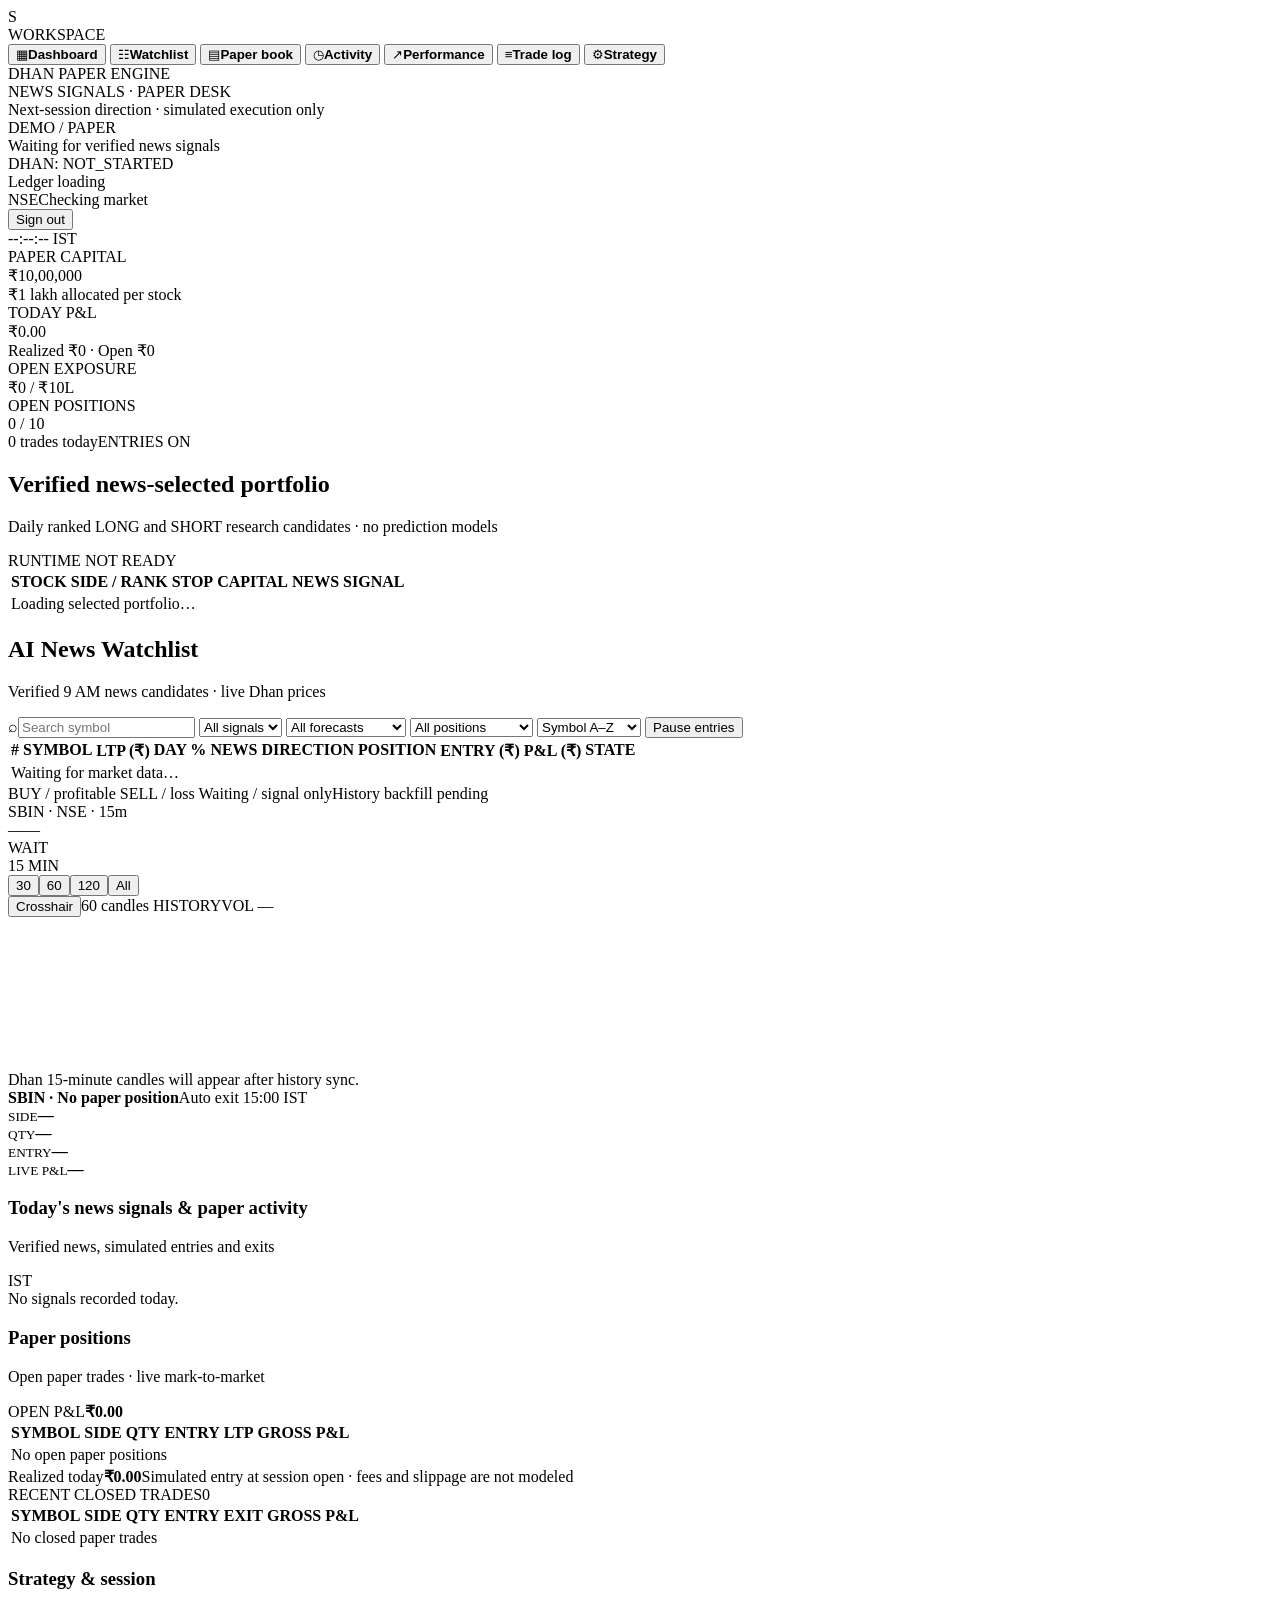
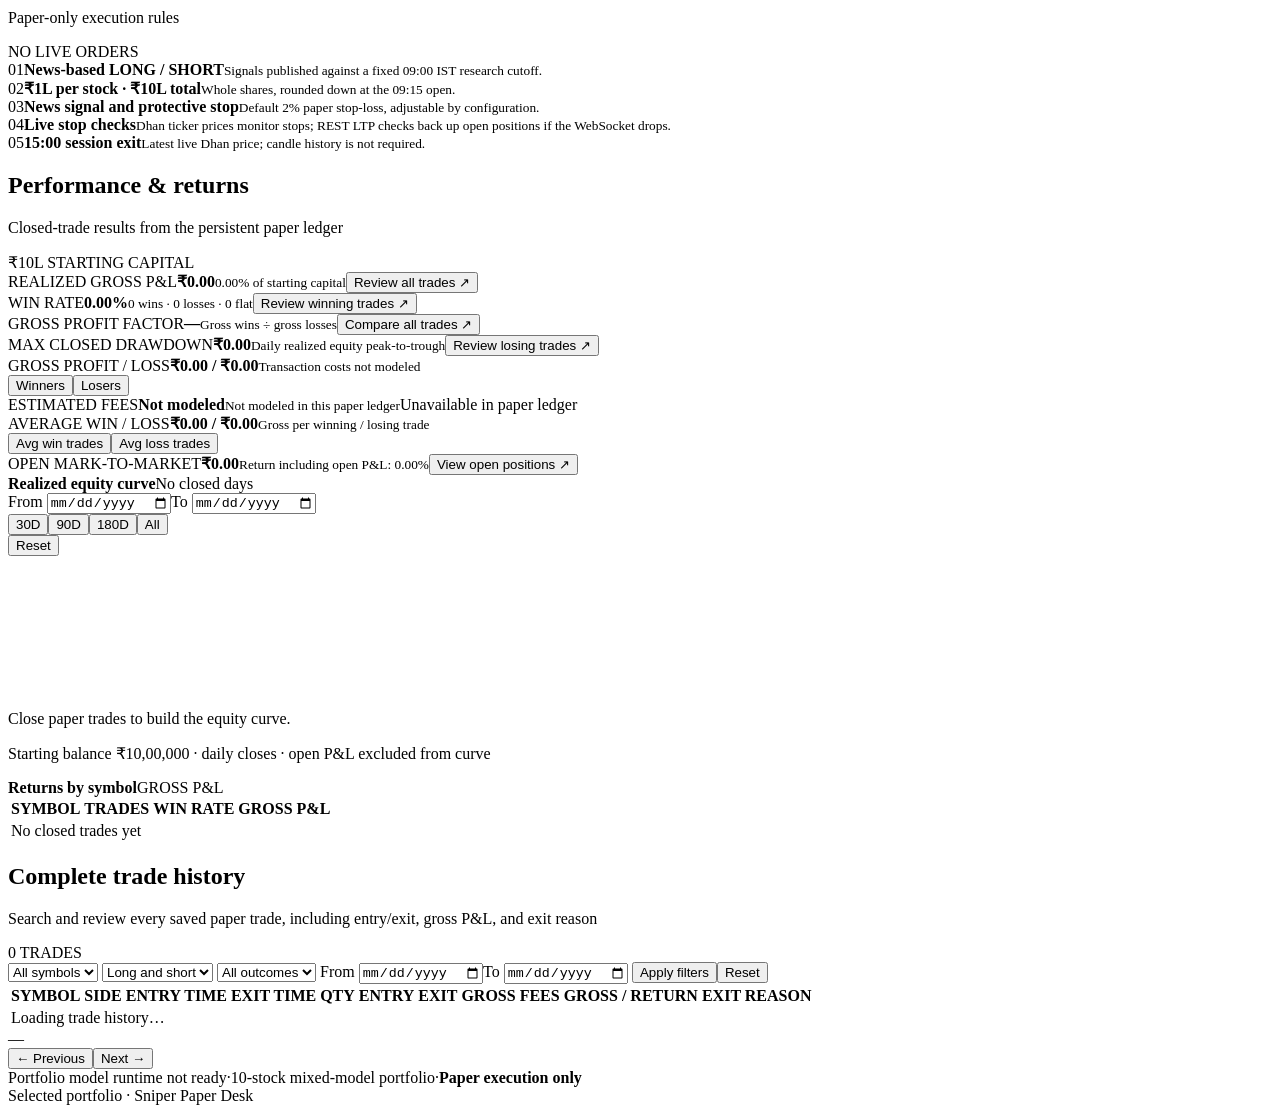
==== desk/static/index.html @ 4b7d9624 "Port Sniper Paper Desk static/index.html into news-driven research dashboard" ====
<!doctype html>
<html lang="en">
<head>
  <meta charset="utf-8">
  <meta name="viewport" content="width=device-width, initial-scale=1">
  <meta name="theme-color" content="#0c1118">
  <base href="/">
  <title>News Signal · Paper Desk</title>
  <link rel="stylesheet" href="static/styles.css?v=interactive-1">
</head>
<body>
  <div class="app-shell">
    <aside class="sidebar">
      <div class="brand-mark">S</div>
      <div class="sidebar-label">WORKSPACE</div>
      <div class="side-nav">
        <button class="nav-item active" title="Dashboard" aria-label="Dashboard" data-target="dashboardTop"><span>▦</span><b>Dashboard</b></button>
        <button class="nav-item" title="Watchlist" aria-label="Watchlist" data-target="watchlistPanel"><span>☷</span><b>Watchlist</b></button>
        <button class="nav-item" title="Paper book" aria-label="Paper book" data-target="paperBookPanel"><span>▤</span><b>Paper book</b></button>
        <button class="nav-item" title="Activity" aria-label="Activity" data-target="activityPanel"><span>◷</span><b>Activity</b></button>
        <button class="nav-item" title="Performance" aria-label="Performance" data-target="performancePanel"><span>↗</span><b>Performance</b></button>
        <button class="nav-item" title="Trade history" aria-label="Trade history" data-target="tradeHistoryPanel"><span>≡</span><b>Trade log</b></button>
        <button class="nav-item" title="Strategy rules" aria-label="Strategy rules" data-target="strategyPanel"><span>⚙</span><b>Strategy</b></button>
      </div>
      <div class="sidebar-bottom"><span class="mini-led"></span><span>DHAN PAPER ENGINE</span></div>
    </aside>

    <main class="main-area">
      <header id="dashboardTop" class="topbar">
        <div class="brand-lockup">
          <div class="brand-title">NEWS SIGNALS <span>· PAPER DESK</span></div>
          <div class="brand-subtitle">Next-session direction · simulated execution only</div>
        </div>
        <div class="topbar-right">
          <div class="mode-chip"><span class="mode-dot"></span>DEMO / PAPER</div>
          <div class="market-chip"><span id="connectionDot" class="status-dot amber"></span><span id="connectionText">Waiting for verified news signals</span></div>
          <div class="market-chip" id="dhanAuthChip" title="Dhan data token status"><span id="dhanAuthText">DHAN: NOT_STARTED</span></div>
          <div id="storageChip" class="market-chip storage-chip" title="Paper ledger status"><span id="storageDot" class="status-dot amber"></span><span id="storageText">Ledger loading</span></div>
          <div class="market-chip"><span class="exchange-mark">NSE</span><span id="marketText">Checking market</span></div>
          <button id="logoutButton" class="login-action" type="button">Sign out</button>
          <div id="clockText" class="clock-text">--:--:-- IST</div>
        </div>
      </header>

      <section class="metrics-grid">
        <article class="metric-card"><div class="metric-label">PAPER CAPITAL</div><div id="capitalMetric" class="metric-value">₹10,00,000</div><div class="metric-foot">₹1 lakh allocated per stock</div></article>
        <article class="metric-card"><div class="metric-label">TODAY P&amp;L</div><div id="dayPnlMetric" class="metric-value positive">₹0.00</div><div id="pnlBreakdown" class="metric-foot">Realized ₹0 · Open ₹0</div></article>
        <article class="metric-card"><div class="metric-label">OPEN EXPOSURE</div><div id="exposureMetric" class="metric-value">₹0 / ₹10L</div><div class="meter"><span id="exposureMeter"></span></div></article>
        <article class="metric-card"><div class="metric-label">OPEN POSITIONS</div><div id="positionsMetric" class="metric-value">0 / 10</div><div class="metric-foot"><span id="tradesMetric">0 trades today</span><span id="paperState" class="paper-state">ENTRIES ON</span></div></article>
      </section>

      <section id="portfolioPanel" class="panel portfolio-panel">
        <div class="panel-heading"><div><h2>Verified news-selected portfolio</h2><p>Daily ranked LONG and SHORT research candidates · no prediction models</p></div><span id="portfolioRuntimeState" class="safe-chip">RUNTIME NOT READY</span></div>
        <div class="table-scroll"><table class="positions-table"><thead><tr><th>STOCK</th><th>SIDE / RANK</th><th>STOP</th><th class="num">CAPITAL</th><th>NEWS SIGNAL</th></tr></thead><tbody id="portfolioConfigBody"><tr><td colspan="5" class="empty-row">Loading selected portfolio…</td></tr></tbody></table></div>
      </section>

      <section class="workspace-grid">
        <article id="watchlistPanel" class="panel scanner-panel">
          <div class="panel-heading scanner-heading">
            <div><h2>AI News Watchlist</h2><p id="scannerCaption">Verified 9 AM news candidates · live Dhan prices</p></div>
            <div class="table-tools">
              <label class="search-box"><span>⌕</span><input id="searchInput" type="search" placeholder="Search symbol" autocomplete="off"></label>
              <select id="signalFilter" aria-label="Filter signals"><option value="ALL">All signals</option><option value="BUY">BUY</option><option value="SELL">SELL</option><option value="WAIT">WAIT</option></select>
              <select id="forecastFilter" aria-label="Filter news direction"><option value="ALL">All forecasts</option><option value="UP">Forecast UP</option><option value="DOWN">Forecast DOWN</option></select>
              <select id="positionFilter" aria-label="Filter position status"><option value="ALL">All positions</option><option value="OPEN">Open positions</option><option value="FLAT">No open position</option></select>
              <select id="scannerSort" aria-label="Sort scanner"><option value="symbol">Symbol A–Z</option><option value="change_desc">Day change ↓</option><option value="change_asc">Day change ↑</option><option value="ltp_desc">Price ↓</option><option value="pnl_desc">P&amp;L ↓</option></select>
              <button id="pauseButton" class="small-button">Pause entries</button>
            </div>
          </div>
          <div class="table-scroll">
            <table class="scanner-table">
              <thead><tr><th>#</th><th>SYMBOL</th><th class="num">LTP (₹)</th><th class="num">DAY %</th><th>NEWS DIRECTION</th><th>POSITION</th><th class="num">ENTRY (₹)</th><th class="num">P&amp;L (₹)</th><th>STATE</th></tr></thead>
              <tbody id="scannerBody"><tr><td colspan="9" class="empty-row">Waiting for market data…</td></tr></tbody>
            </table>
          </div>
          <div class="scanner-foot"><span><i class="legend-dot green"></i> BUY / profitable</span><span><i class="legend-dot red"></i> SELL / loss</span><span><i class="legend-dot amber"></i> Waiting / signal only</span><span id="historyStatus" class="history-status">History backfill pending</span></div>
        </article>

        <article class="panel chart-panel">
          <div class="chart-heading">
            <div><div id="chartSymbol" class="chart-symbol">SBIN <span>· NSE · 15m</span></div><div class="chart-subline"><span id="chartPrice">—</span><span id="chartChange" class="muted">—</span></div></div>
            <span id="chartSignal" class="signal-chip wait">WAIT</span>
          </div>
          <div class="chart-tools"><span>15 MIN</span><div class="chart-range-controls" role="group" aria-label="Candles shown"><button type="button" data-candle-range="30">30</button><button type="button" data-candle-range="60" class="active">60</button><button type="button" data-candle-range="120">120</button><button type="button" data-candle-range="ALL">All</button></div><button id="crosshairToggle" class="chart-tool-button active" type="button" aria-pressed="true">Crosshair</button><span id="chartRangeCaption" class="chart-range-caption">60 candles</span><span id="chartFeedState" class="chart-live historical"><i class="mini-led"></i> HISTORY</span><span class="chart-spacer"></span><span id="chartVolume">VOL —</span></div>
          <div class="chart-canvas-wrap"><canvas id="candleChart" aria-label="15 minute candlestick chart with OHLC hover details" tabindex="0"></canvas><div id="chartEmpty" class="chart-empty">Dhan 15-minute candles will appear after history sync.</div><div id="candleTooltip" class="chart-tooltip" role="status" aria-live="polite"></div></div>
          <div class="position-detail">
            <div class="detail-title"><b id="positionTitle">SBIN · No paper position</b><span id="autoExit">Auto exit 15:00 IST</span></div>
            <div class="detail-grid">
              <div><small>SIDE</small><b id="detailSide">—</b></div>
              <div><small>QTY</small><b id="detailQty">—</b></div>
              <div><small>ENTRY</small><b id="detailEntry">—</b></div>
              <div><small>LIVE P&amp;L</small><b id="detailPnl">—</b></div>
            </div>
          </div>
        </article>
      </section>

      <section class="bottom-grid">
        <article id="activityPanel" class="panel lower-panel">
          <div class="lower-heading"><div><h3>Today's news signals &amp; paper activity</h3><p>Verified news, simulated entries and exits</p></div><span class="panel-kicker">IST</span></div>
          <div class="activity-list" id="activityList"><div class="empty-row">No signals recorded today.</div></div>
        </article>
        <article id="paperBookPanel" class="panel lower-panel positions-panel">
          <div class="lower-heading"><div><h3>Paper positions</h3><p>Open paper trades · live mark-to-market</p></div><div class="pnl-mini"><span>OPEN P&amp;L</span><b id="openPnlMini">₹0.00</b></div></div>
          <div class="table-scroll lower-table-scroll"><table class="positions-table"><thead><tr><th>SYMBOL</th><th>SIDE</th><th class="num">QTY</th><th class="num">ENTRY</th><th class="num">LTP</th><th class="num">GROSS P&amp;L</th></tr></thead><tbody id="positionsBody"><tr><td colspan="6" class="empty-row">No open paper positions</td></tr></tbody></table></div>
          <div class="realized-row"><span>Realized today</span><b id="realizedPnl">₹0.00</b><span class="cost-note">Simulated entry at session open · fees and slippage are not modeled</span></div>
          <div class="trade-history-heading"><span>RECENT CLOSED TRADES</span><span id="closedTradeCount">0</span></div>
          <div class="table-scroll lower-table-scroll"><table class="positions-table"><thead><tr><th>SYMBOL</th><th>SIDE</th><th class="num">QTY</th><th class="num">ENTRY</th><th class="num">EXIT</th><th class="num">GROSS P&amp;L</th></tr></thead><tbody id="closedTradesBody"><tr><td colspan="6" class="empty-row">No closed paper trades</td></tr></tbody></table></div>
        </article>
        <article id="strategyPanel" class="panel lower-panel rules-panel">
          <div class="lower-heading"><div><h3>Strategy &amp; session</h3><p>Paper-only execution rules</p></div><span class="safe-chip">NO LIVE ORDERS</span></div>
          <div class="rule-list">
            <div><span class="rule-index">01</span><span><b>News-based LONG / SHORT</b><small>Signals published against a fixed 09:00 IST research cutoff.</small></span></div>
            <div><span class="rule-index">02</span><span><b>₹1L per stock · ₹10L total</b><small>Whole shares, rounded down at the 09:15 open.</small></span></div>
            <div><span class="rule-index">03</span><span><b>News signal and protective stop</b><small>Default 2% paper stop-loss, adjustable by configuration.</small></span></div>
            <div><span class="rule-index">04</span><span><b>Live stop checks</b><small>Dhan ticker prices monitor stops; REST LTP checks back up open positions if the WebSocket drops.</small></span></div>
            <div><span class="rule-index">05</span><span><b>15:00 session exit</b><small>Latest live Dhan price; candle history is not required.</small></span></div>
          </div>
        </article>
      </section>

      <section id="performancePanel" class="panel analytics-panel">
        <div class="panel-heading analytics-heading"><div><h2>Performance &amp; returns</h2><p>Closed-trade results from the persistent paper ledger</p></div><span class="panel-kicker">₹10L STARTING CAPITAL</span></div>
        <div class="analytics-grid">
          <article class="analytics-card"><span>REALIZED GROSS P&amp;L</span><b id="perfReturn">₹0.00</b><small id="perfReturnPct">0.00% of starting capital</small><button class="card-action" type="button" data-history-outcome="">Review all trades ↗</button></article>
          <article class="analytics-card"><span>WIN RATE</span><b id="perfWinRate">0.00%</b><small id="perfTradeSplit">0 wins · 0 losses · 0 flat</small><button class="card-action" type="button" data-history-outcome="WIN">Review winning trades ↗</button></article>
          <article class="analytics-card"><span>GROSS PROFIT FACTOR</span><b id="perfProfitFactor">—</b><small>Gross wins ÷ gross losses</small><button class="card-action" type="button" data-history-outcome="">Compare all trades ↗</button></article>
          <article class="analytics-card"><span>MAX CLOSED DRAWDOWN</span><b id="perfDrawdown">₹0.00</b><small id="perfDrawdownPct">Daily realized equity peak-to-trough</small><button class="card-action" type="button" data-history-outcome="LOSS">Review losing trades ↗</button></article>
          <article class="analytics-card"><span>GROSS PROFIT / LOSS</span><b id="perfGross">₹0.00 / ₹0.00</b><small>Transaction costs not modeled</small><div class="card-actions"><button class="card-action" type="button" data-history-outcome="WIN">Winners</button><button class="card-action" type="button" data-history-outcome="LOSS">Losers</button></div></article>
          <article class="analytics-card"><span>ESTIMATED FEES</span><b id="perfFees">Not modeled</b><small>Not modeled in this paper ledger</small><span class="card-action muted-action">Unavailable in paper ledger</span></article>
          <article class="analytics-card"><span>AVERAGE WIN / LOSS</span><b id="perfAvgWinLoss">₹0.00 / ₹0.00</b><small>Gross per winning / losing trade</small><div class="card-actions"><button class="card-action" type="button" data-history-outcome="WIN">Avg win trades</button><button class="card-action" type="button" data-history-outcome="LOSS">Avg loss trades</button></div></article>
          <article class="analytics-card"><span>OPEN MARK-TO-MARKET</span><b id="perfOpenPnl">₹0.00</b><small id="perfEquityReturn">Return including open P&amp;L: 0.00%</small><button class="card-action" type="button" data-scroll-target="paperBookPanel">View open positions ↗</button></article>
        </div>
        <div class="analytics-lower">
          <div class="equity-card"><div class="subpanel-heading equity-heading"><b>Realized equity curve</b><span id="equityRange">No closed days</span></div><div class="equity-range-tools"><label>From <input id="equityStart" type="date" aria-label="Equity curve start date"></label><label>To <input id="equityEnd" type="date" aria-label="Equity curve end date"></label><div class="equity-presets" role="group" aria-label="Equity curve quick ranges"><button type="button" data-equity-sessions="30">30D</button><button type="button" data-equity-sessions="90">90D</button><button type="button" data-equity-sessions="180">180D</button><button type="button" data-equity-sessions="ALL" class="active">All</button></div><button id="equityReset" class="small-button secondary-button" type="button">Reset</button></div><div class="equity-chart-wrap"><canvas id="equityChart" aria-label="Daily realized paper equity curve with hover values"></canvas><div id="equityEmpty" class="chart-empty">Close paper trades to build the equity curve.</div><div id="equityTooltip" class="chart-tooltip" role="status" aria-live="polite"></div></div><p class="chart-caption">Starting balance ₹10,00,000 · daily closes · open P&amp;L excluded from curve</p></div>
          <div class="symbol-performance"><div class="subpanel-heading"><b>Returns by symbol</b><span>GROSS P&amp;L</span></div><div class="table-scroll"><table class="positions-table"><thead><tr><th>SYMBOL</th><th class="num">TRADES</th><th class="num">WIN RATE</th><th class="num">GROSS P&amp;L</th></tr></thead><tbody id="symbolPerformanceBody"><tr><td colspan="4" class="empty-row">No closed trades yet</td></tr></tbody></table></div></div>
        </div>
      </section>

      <section id="tradeHistoryPanel" class="panel analytics-panel history-panel">
        <div class="panel-heading analytics-heading"><div><h2>Complete trade history</h2><p>Search and review every saved paper trade, including entry/exit, gross P&amp;L, and exit reason</p></div><span id="tradeHistoryCount" class="panel-kicker">0 TRADES</span></div>
        <form id="tradeFilters" class="history-filters">
          <select id="tradeSymbolFilter" aria-label="Filter trade symbol"><option value="">All symbols</option></select>
          <select id="tradeSideFilter" aria-label="Filter trade side"><option value="">Long and short</option><option value="LONG">Long</option><option value="SHORT">Short</option></select>
          <select id="tradeOutcomeFilter" aria-label="Filter trade result"><option value="">All outcomes</option><option value="WIN">Winners</option><option value="LOSS">Losers</option></select>
          <label>From <input id="tradeStartFilter" type="date"></label><label>To <input id="tradeEndFilter" type="date"></label>
          <button class="small-button" type="submit">Apply filters</button><button class="small-button secondary-button" id="clearTradeFilters" type="button">Reset</button>
        </form>
        <div class="table-scroll history-table-scroll"><table class="positions-table history-table"><thead><tr><th>SYMBOL</th><th>SIDE</th><th>ENTRY TIME</th><th>EXIT TIME</th><th class="num">QTY</th><th class="num">ENTRY</th><th class="num">EXIT</th><th class="num">GROSS</th><th class="num">FEES</th><th class="num">GROSS / RETURN</th><th>EXIT REASON</th></tr></thead><tbody id="tradeHistoryBody"><tr><td colspan="11" class="empty-row">Loading trade history…</td></tr></tbody></table></div>
        <div class="history-pagination"><span id="tradePageStatus">—</span><div><button id="tradePrev" class="small-button" type="button">← Previous</button><button id="tradeNext" class="small-button" type="button">Next →</button></div></div>
      </section>

      <footer class="footer-bar"><div><span id="footerLed" class="status-dot amber"></span><span id="footerStatus">Portfolio model runtime not ready</span><span class="footer-sep">·</span><span>10-stock mixed-model portfolio</span><span class="footer-sep">·</span><b>Paper execution only</b></div><div class="footer-right">Selected portfolio · Sniper Paper Desk</div></footer>
    </main>
  </div>
  <script src="static/app.js?v=interactive-2"></script>
</body>
</html>
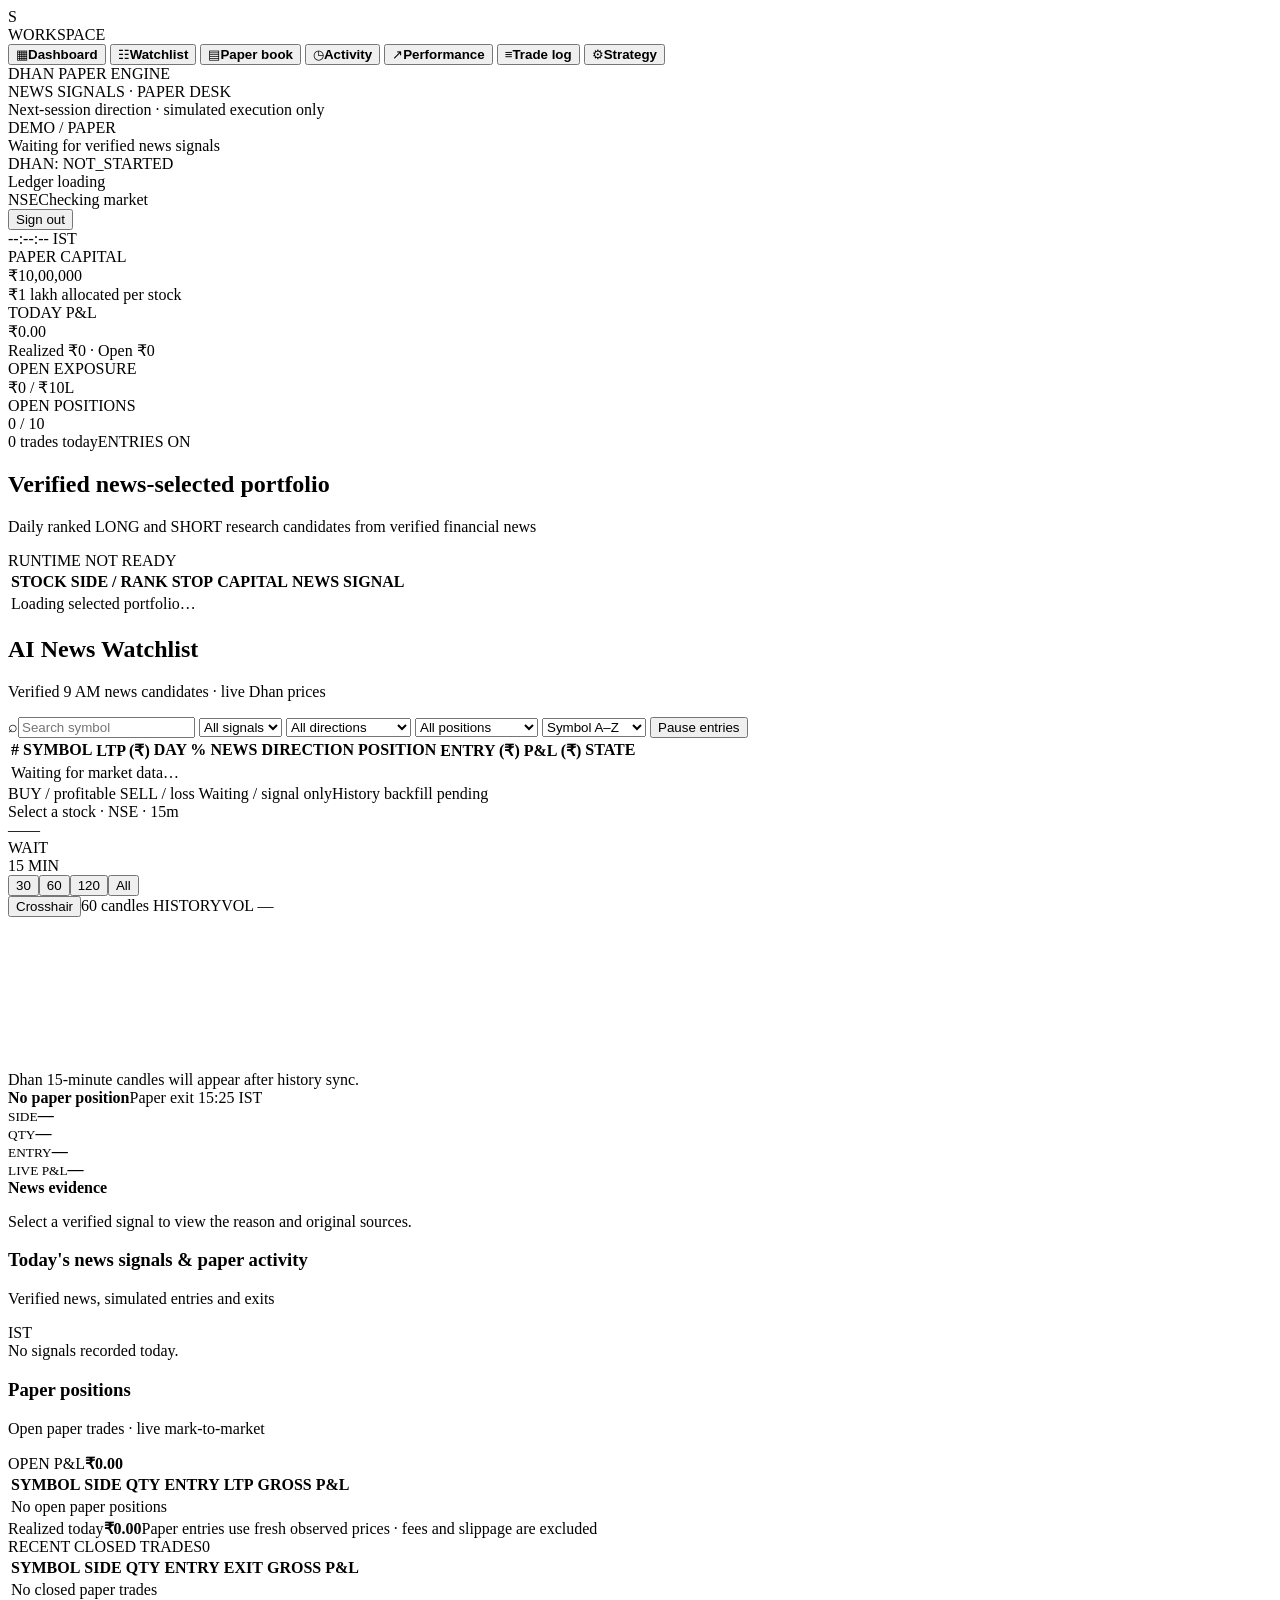
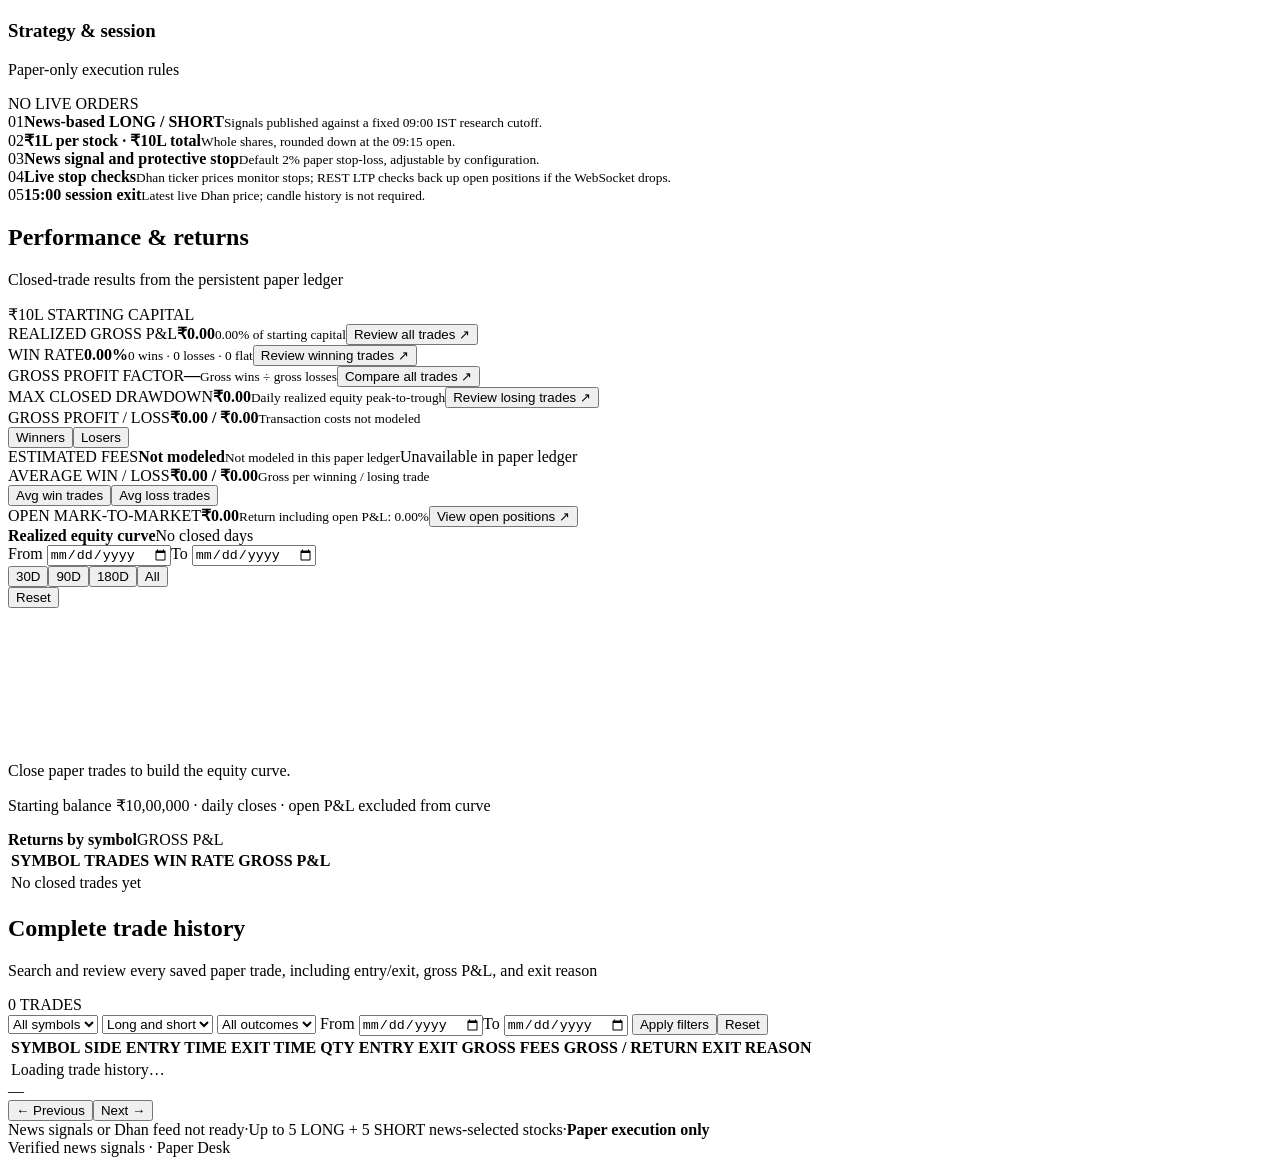
==== commit 1e243749: "Remove remaining model UI labels and add news evidence panel" ====
--- a/desk/static/index.html
+++ b/desk/static/index.html
@@ -50,7 +50,7 @@
       </section>
 
       <section id="portfolioPanel" class="panel portfolio-panel">
-        <div class="panel-heading"><div><h2>Verified news-selected portfolio</h2><p>Daily ranked LONG and SHORT research candidates · no prediction models</p></div><span id="portfolioRuntimeState" class="safe-chip">RUNTIME NOT READY</span></div>
+        <div class="panel-heading"><div><h2>Verified news-selected portfolio</h2><p>Daily ranked LONG and SHORT research candidates from verified financial news</p></div><span id="portfolioRuntimeState" class="safe-chip">RUNTIME NOT READY</span></div>
         <div class="table-scroll"><table class="positions-table"><thead><tr><th>STOCK</th><th>SIDE / RANK</th><th>STOP</th><th class="num">CAPITAL</th><th>NEWS SIGNAL</th></tr></thead><tbody id="portfolioConfigBody"><tr><td colspan="5" class="empty-row">Loading selected portfolio…</td></tr></tbody></table></div>
       </section>
 
@@ -61,7 +61,7 @@
             <div class="table-tools">
               <label class="search-box"><span>⌕</span><input id="searchInput" type="search" placeholder="Search symbol" autocomplete="off"></label>
               <select id="signalFilter" aria-label="Filter signals"><option value="ALL">All signals</option><option value="BUY">BUY</option><option value="SELL">SELL</option><option value="WAIT">WAIT</option></select>
-              <select id="forecastFilter" aria-label="Filter news direction"><option value="ALL">All forecasts</option><option value="UP">Forecast UP</option><option value="DOWN">Forecast DOWN</option></select>
+              <select id="forecastFilter" aria-label="Filter news direction"><option value="ALL">All directions</option><option value="UP">Bullish / LONG</option><option value="DOWN">Bearish / SHORT</option></select>
               <select id="positionFilter" aria-label="Filter position status"><option value="ALL">All positions</option><option value="OPEN">Open positions</option><option value="FLAT">No open position</option></select>
               <select id="scannerSort" aria-label="Sort scanner"><option value="symbol">Symbol A–Z</option><option value="change_desc">Day change ↓</option><option value="change_asc">Day change ↑</option><option value="ltp_desc">Price ↓</option><option value="pnl_desc">P&amp;L ↓</option></select>
               <button id="pauseButton" class="small-button">Pause entries</button>
@@ -78,19 +78,23 @@
 
         <article class="panel chart-panel">
           <div class="chart-heading">
-            <div><div id="chartSymbol" class="chart-symbol">SBIN <span>· NSE · 15m</span></div><div class="chart-subline"><span id="chartPrice">—</span><span id="chartChange" class="muted">—</span></div></div>
+            <div><div id="chartSymbol" class="chart-symbol">Select a stock <span>· NSE · 15m</span></div><div class="chart-subline"><span id="chartPrice">—</span><span id="chartChange" class="muted">—</span></div></div>
             <span id="chartSignal" class="signal-chip wait">WAIT</span>
           </div>
           <div class="chart-tools"><span>15 MIN</span><div class="chart-range-controls" role="group" aria-label="Candles shown"><button type="button" data-candle-range="30">30</button><button type="button" data-candle-range="60" class="active">60</button><button type="button" data-candle-range="120">120</button><button type="button" data-candle-range="ALL">All</button></div><button id="crosshairToggle" class="chart-tool-button active" type="button" aria-pressed="true">Crosshair</button><span id="chartRangeCaption" class="chart-range-caption">60 candles</span><span id="chartFeedState" class="chart-live historical"><i class="mini-led"></i> HISTORY</span><span class="chart-spacer"></span><span id="chartVolume">VOL —</span></div>
           <div class="chart-canvas-wrap"><canvas id="candleChart" aria-label="15 minute candlestick chart with OHLC hover details" tabindex="0"></canvas><div id="chartEmpty" class="chart-empty">Dhan 15-minute candles will appear after history sync.</div><div id="candleTooltip" class="chart-tooltip" role="status" aria-live="polite"></div></div>
           <div class="position-detail">
-            <div class="detail-title"><b id="positionTitle">SBIN · No paper position</b><span id="autoExit">Auto exit 15:00 IST</span></div>
+            <div class="detail-title"><b id="positionTitle">No paper position</b><span id="autoExit">Paper exit 15:25 IST</span></div>
             <div class="detail-grid">
               <div><small>SIDE</small><b id="detailSide">—</b></div>
               <div><small>QTY</small><b id="detailQty">—</b></div>
               <div><small>ENTRY</small><b id="detailEntry">—</b></div>
               <div><small>LIVE P&amp;L</small><b id="detailPnl">—</b></div>
             </div>
+          </div>
+          <div class="position-detail" id="newsEvidence">
+            <div class="detail-title"><b>News evidence</b></div>
+            <p class="muted">Select a verified signal to view the reason and original sources.</p>
           </div>
         </article>
       </section>
@@ -103,7 +107,7 @@
         <article id="paperBookPanel" class="panel lower-panel positions-panel">
           <div class="lower-heading"><div><h3>Paper positions</h3><p>Open paper trades · live mark-to-market</p></div><div class="pnl-mini"><span>OPEN P&amp;L</span><b id="openPnlMini">₹0.00</b></div></div>
           <div class="table-scroll lower-table-scroll"><table class="positions-table"><thead><tr><th>SYMBOL</th><th>SIDE</th><th class="num">QTY</th><th class="num">ENTRY</th><th class="num">LTP</th><th class="num">GROSS P&amp;L</th></tr></thead><tbody id="positionsBody"><tr><td colspan="6" class="empty-row">No open paper positions</td></tr></tbody></table></div>
-          <div class="realized-row"><span>Realized today</span><b id="realizedPnl">₹0.00</b><span class="cost-note">Simulated entry at session open · fees and slippage are not modeled</span></div>
+          <div class="realized-row"><span>Realized today</span><b id="realizedPnl">₹0.00</b><span class="cost-note">Paper entries use fresh observed prices · fees and slippage are excluded</span></div>
           <div class="trade-history-heading"><span>RECENT CLOSED TRADES</span><span id="closedTradeCount">0</span></div>
           <div class="table-scroll lower-table-scroll"><table class="positions-table"><thead><tr><th>SYMBOL</th><th>SIDE</th><th class="num">QTY</th><th class="num">ENTRY</th><th class="num">EXIT</th><th class="num">GROSS P&amp;L</th></tr></thead><tbody id="closedTradesBody"><tr><td colspan="6" class="empty-row">No closed paper trades</td></tr></tbody></table></div>
         </article>
@@ -150,7 +154,7 @@
         <div class="history-pagination"><span id="tradePageStatus">—</span><div><button id="tradePrev" class="small-button" type="button">← Previous</button><button id="tradeNext" class="small-button" type="button">Next →</button></div></div>
       </section>
 
-      <footer class="footer-bar"><div><span id="footerLed" class="status-dot amber"></span><span id="footerStatus">Portfolio model runtime not ready</span><span class="footer-sep">·</span><span>10-stock mixed-model portfolio</span><span class="footer-sep">·</span><b>Paper execution only</b></div><div class="footer-right">Selected portfolio · Sniper Paper Desk</div></footer>
+      <footer class="footer-bar"><div><span id="footerLed" class="status-dot amber"></span><span id="footerStatus">News signals or Dhan feed not ready</span><span class="footer-sep">·</span><span>Up to 5 LONG + 5 SHORT news-selected stocks</span><span class="footer-sep">·</span><b>Paper execution only</b></div><div class="footer-right">Verified news signals · Paper Desk</div></footer>
     </main>
   </div>
   <script src="static/app.js?v=interactive-2"></script>
